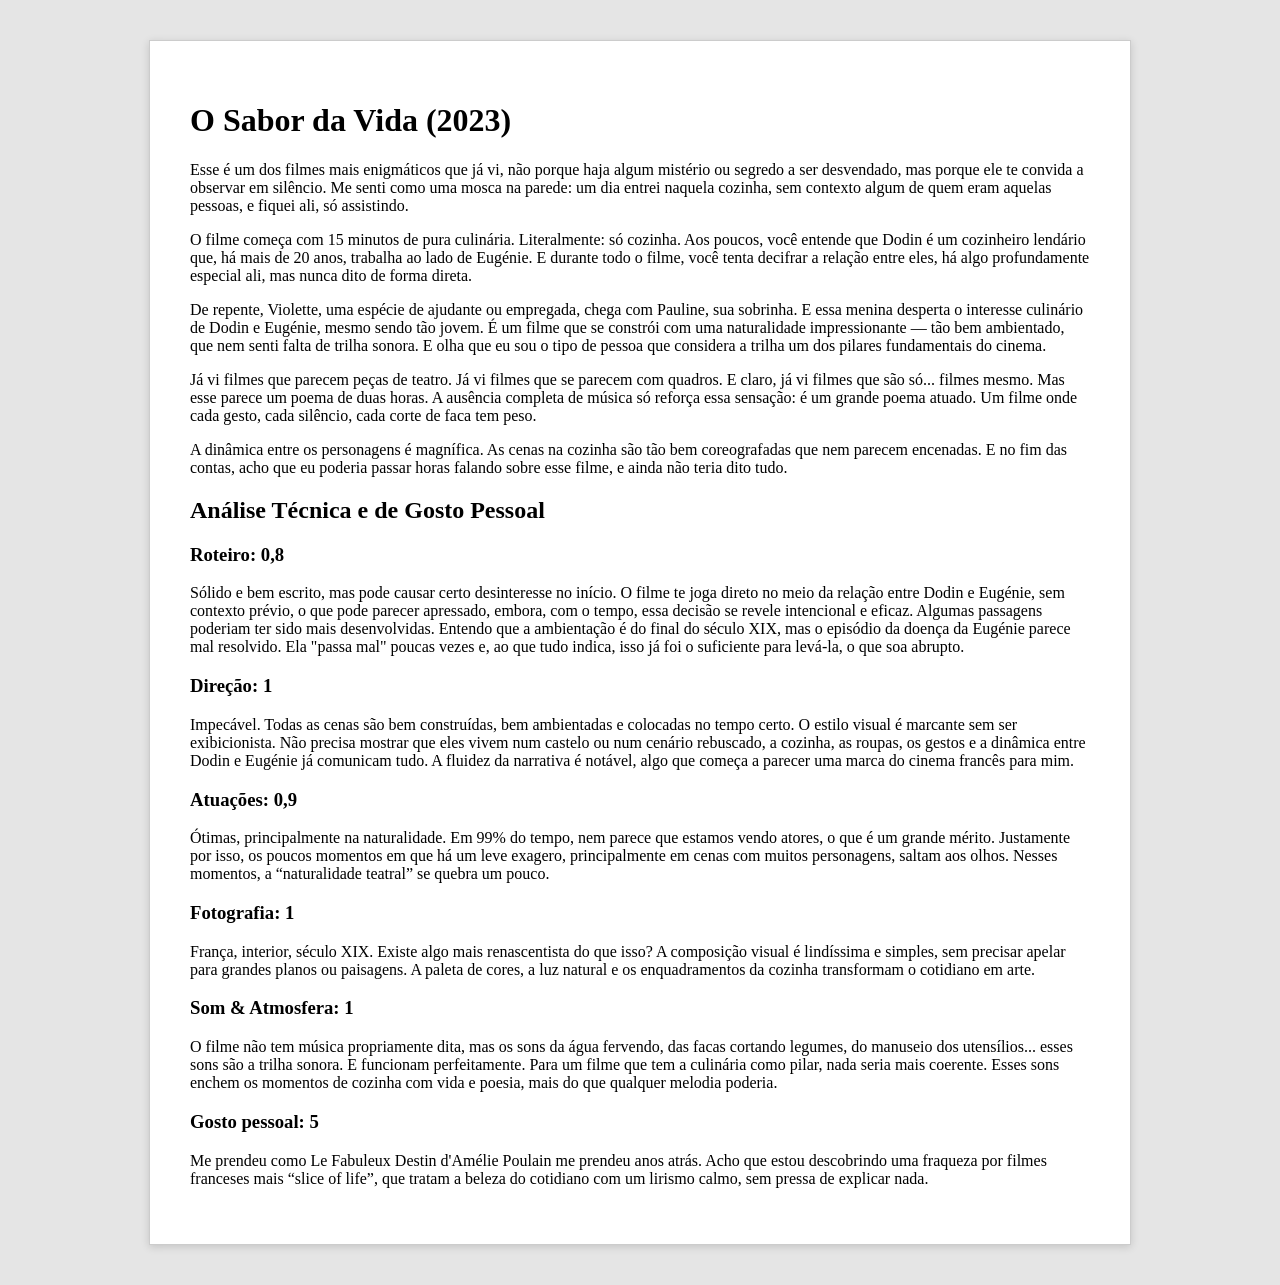
==== filmes/o-sabor-da-vida(2023).html @ b375f768 "adicionei um filme" ====
<!DOCTYPE html>
<html lang="en">
<head>
    <meta charset="UTF-8">
    <meta name="viewport" content="width=device-width, initial-scale=1.0">
    <link rel="stylesheet" href="../style.css">
    <title>EA² - O Sabor da Vida (2023)</title>
</head>

<body>
    <h1>O Sabor da Vida (2023)</h1>

    <p>Esse é um dos filmes mais enigmáticos que já vi, não porque haja algum mistério ou segredo a ser desvendado, mas porque ele te convida a observar em silêncio. Me senti como uma mosca na parede: um dia entrei naquela cozinha, sem contexto algum de quem eram aquelas pessoas, e fiquei ali, só assistindo.</p>

    <p>O filme começa com 15 minutos de pura culinária. Literalmente: só cozinha. Aos poucos, você entende que Dodin é um cozinheiro lendário que, há mais de 20 anos, trabalha ao lado de Eugénie. E durante todo o filme, você tenta decifrar a relação entre eles, há algo profundamente especial ali, mas nunca dito de forma direta.</p>

    <p>De repente, Violette, uma espécie de ajudante ou empregada, chega com Pauline, sua sobrinha. E essa menina desperta o interesse culinário de Dodin e Eugénie, mesmo sendo tão jovem. É um filme que se constrói com uma naturalidade impressionante — tão bem ambientado, que nem senti falta de trilha sonora. E olha que eu sou o tipo de pessoa que considera a trilha um dos pilares fundamentais do cinema.</p>

    <p>Já vi filmes que parecem peças de teatro. Já vi filmes que se parecem com quadros. E claro, já vi filmes que são só... filmes mesmo. Mas esse parece um poema de duas horas. A ausência completa de música só reforça essa sensação: é um grande poema atuado. Um filme onde cada gesto, cada silêncio, cada corte de faca tem peso.</p>

    <p>A dinâmica entre os personagens é magnífica. As cenas na cozinha são tão bem coreografadas que nem parecem encenadas. E no fim das contas, acho que eu poderia passar horas falando sobre esse filme, e ainda não teria dito tudo.</p>

    <h2>Análise Técnica e de Gosto Pessoal</h2>

    <h3>Roteiro: 0,8</h3>
    <p>Sólido e bem escrito, mas pode causar certo desinteresse no início. O filme te joga direto no meio da relação entre Dodin e Eugénie, sem contexto prévio, o que pode parecer apressado, embora, com o tempo, essa decisão se revele intencional e eficaz. Algumas passagens poderiam ter sido mais desenvolvidas. Entendo que a ambientação é do final do século XIX, mas o episódio da doença da Eugénie parece mal resolvido. Ela "passa mal" poucas vezes e, ao que tudo indica, isso já foi o suficiente para levá-la, o que soa abrupto.</p>

    <h3>Direção: 1</h3>
    <p>Impecável. Todas as cenas são bem construídas, bem ambientadas e colocadas no tempo certo. O estilo visual é marcante sem ser exibicionista. Não precisa mostrar que eles vivem num castelo ou num cenário rebuscado, a cozinha, as roupas, os gestos e a dinâmica entre Dodin e Eugénie já comunicam tudo. A fluidez da narrativa é notável, algo que começa a parecer uma marca do cinema francês para mim.</p>

    <h3>Atuações: 0,9</h3>
    <p>Ótimas, principalmente na naturalidade. Em 99% do tempo, nem parece que estamos vendo atores, o que é um grande mérito. Justamente por isso, os poucos momentos em que há um leve exagero, principalmente em cenas com muitos personagens, saltam aos olhos. Nesses momentos, a “naturalidade teatral” se quebra um pouco.</p>

    <h3>Fotografia: 1</h3>
    <p>França, interior, século XIX. Existe algo mais renascentista do que isso? A composição visual é lindíssima e simples, sem precisar apelar para grandes planos ou paisagens. A paleta de cores, a luz natural e os enquadramentos da cozinha transformam o cotidiano em arte.</p>

    <h3>Som & Atmosfera: 1</h3>
    <p>O filme não tem música propriamente dita, mas os sons da água fervendo, das facas cortando legumes, do manuseio dos utensílios... esses sons são a trilha sonora. E funcionam perfeitamente. Para um filme que tem a culinária como pilar, nada seria mais coerente. Esses sons enchem os momentos de cozinha com vida e poesia, mais do que qualquer melodia poderia.</p>

    <h3>Gosto pessoal: 5</h3>
    <p>Me prendeu como Le Fabuleux Destin d'Amélie Poulain me prendeu anos atrás. Acho que estou descobrindo uma fraqueza por filmes franceses mais “slice of life”, que tratam a beleza do cotidiano com um lirismo calmo, sem pressa de explicar nada.</p>
</body>
</html>
---- style.css ----
body {
    max-width: 900px;
    margin: 40px auto;
    padding: 40px;
    border: 1px solid #ccc;
    background-color: white;
    box-shadow: 0 2px 8px rgba(0, 0, 0, 0.15);
}

html {
    background-color: #e5e5e5;
}
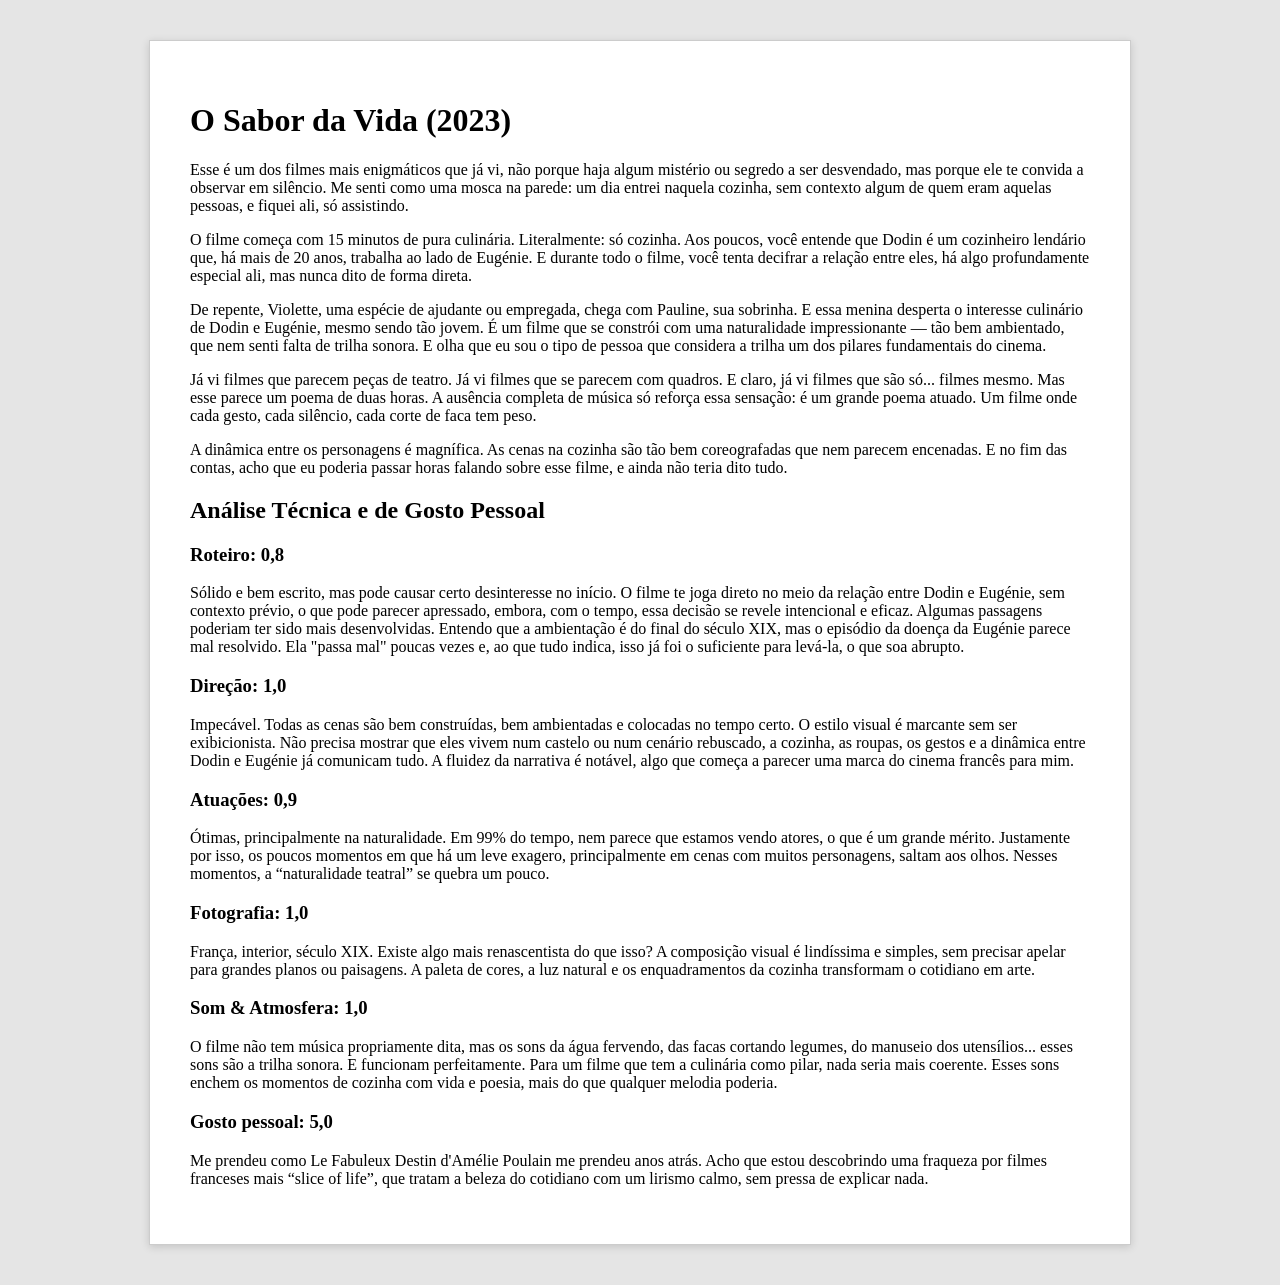
==== commit 86cb4a52: "added movie" ====
--- a/filmes/o-sabor-da-vida(2023).html
+++ b/filmes/o-sabor-da-vida(2023).html
@@ -1,5 +1,5 @@
 <!DOCTYPE html>
-<html lang="en">
+<html lang="pt-BR">
 <head>
     <meta charset="UTF-8">
     <meta name="viewport" content="width=device-width, initial-scale=1.0">
@@ -25,19 +25,19 @@
     <h3>Roteiro: 0,8</h3>
     <p>Sólido e bem escrito, mas pode causar certo desinteresse no início. O filme te joga direto no meio da relação entre Dodin e Eugénie, sem contexto prévio, o que pode parecer apressado, embora, com o tempo, essa decisão se revele intencional e eficaz. Algumas passagens poderiam ter sido mais desenvolvidas. Entendo que a ambientação é do final do século XIX, mas o episódio da doença da Eugénie parece mal resolvido. Ela "passa mal" poucas vezes e, ao que tudo indica, isso já foi o suficiente para levá-la, o que soa abrupto.</p>
 
-    <h3>Direção: 1</h3>
+    <h3>Direção: 1,0</h3>
     <p>Impecável. Todas as cenas são bem construídas, bem ambientadas e colocadas no tempo certo. O estilo visual é marcante sem ser exibicionista. Não precisa mostrar que eles vivem num castelo ou num cenário rebuscado, a cozinha, as roupas, os gestos e a dinâmica entre Dodin e Eugénie já comunicam tudo. A fluidez da narrativa é notável, algo que começa a parecer uma marca do cinema francês para mim.</p>
 
     <h3>Atuações: 0,9</h3>
     <p>Ótimas, principalmente na naturalidade. Em 99% do tempo, nem parece que estamos vendo atores, o que é um grande mérito. Justamente por isso, os poucos momentos em que há um leve exagero, principalmente em cenas com muitos personagens, saltam aos olhos. Nesses momentos, a “naturalidade teatral” se quebra um pouco.</p>
 
-    <h3>Fotografia: 1</h3>
+    <h3>Fotografia: 1,0</h3>
     <p>França, interior, século XIX. Existe algo mais renascentista do que isso? A composição visual é lindíssima e simples, sem precisar apelar para grandes planos ou paisagens. A paleta de cores, a luz natural e os enquadramentos da cozinha transformam o cotidiano em arte.</p>
 
-    <h3>Som & Atmosfera: 1</h3>
+    <h3>Som & Atmosfera: 1,0</h3>
     <p>O filme não tem música propriamente dita, mas os sons da água fervendo, das facas cortando legumes, do manuseio dos utensílios... esses sons são a trilha sonora. E funcionam perfeitamente. Para um filme que tem a culinária como pilar, nada seria mais coerente. Esses sons enchem os momentos de cozinha com vida e poesia, mais do que qualquer melodia poderia.</p>
 
-    <h3>Gosto pessoal: 5</h3>
+    <h3>Gosto pessoal: 5,0</h3>
     <p>Me prendeu como Le Fabuleux Destin d'Amélie Poulain me prendeu anos atrás. Acho que estou descobrindo uma fraqueza por filmes franceses mais “slice of life”, que tratam a beleza do cotidiano com um lirismo calmo, sem pressa de explicar nada.</p>
 </body>
 </html>
